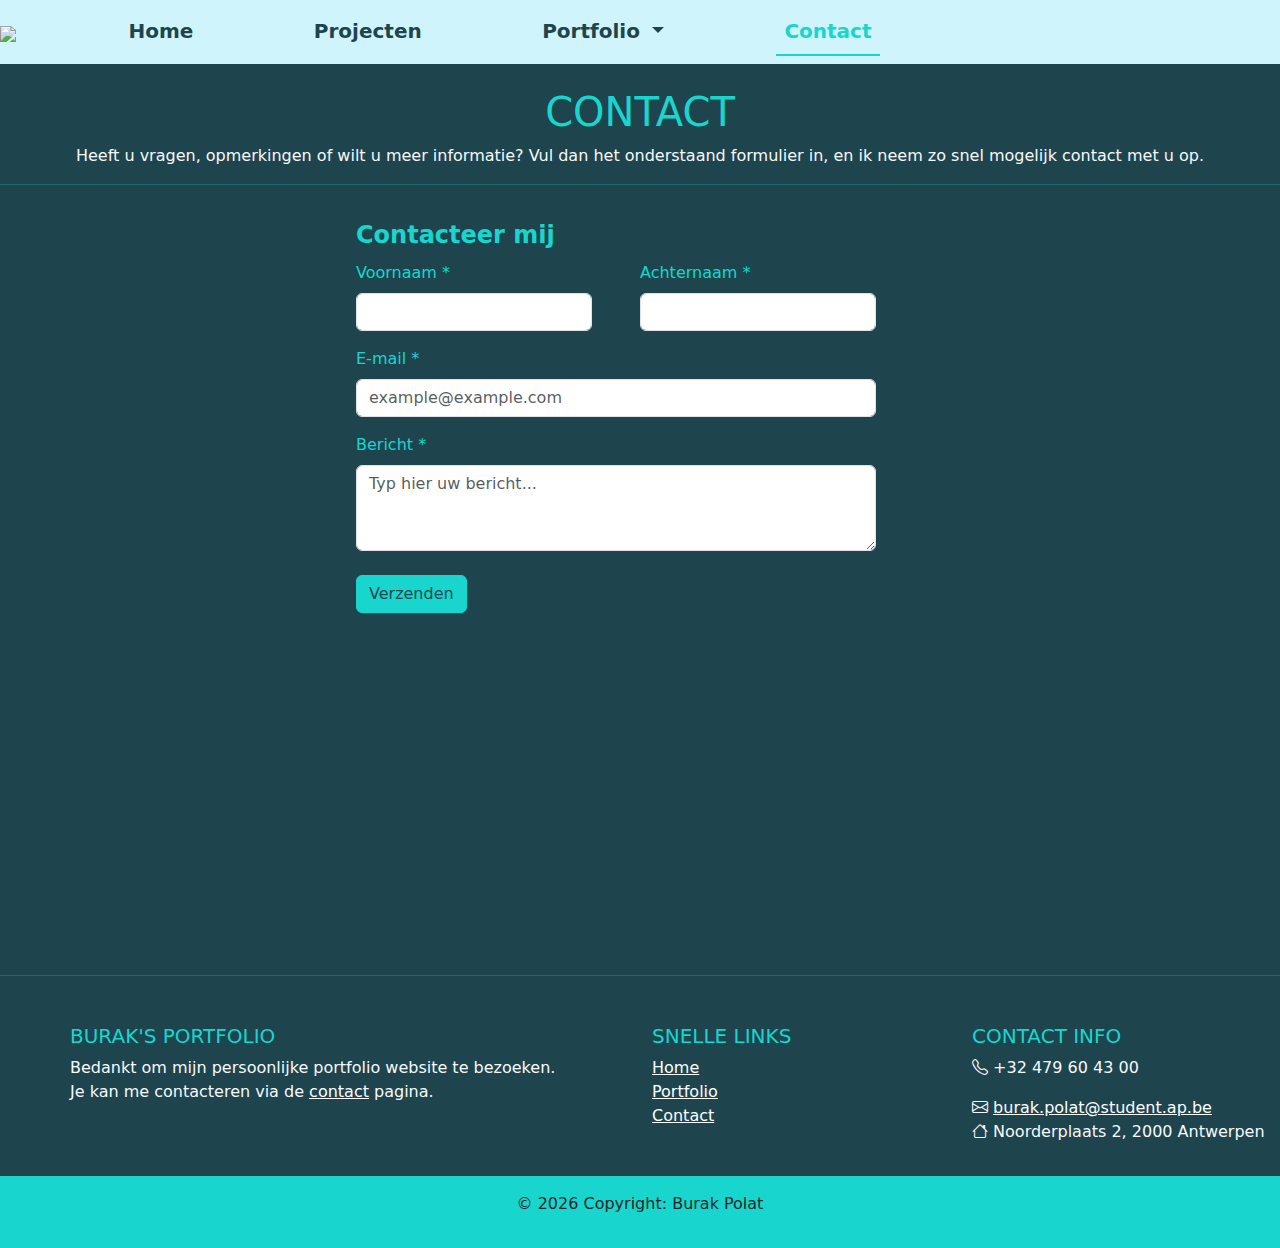
==== contact.html @ 0f1afa6a "ProjectHTMLKlaar" ====
<!DOCTYPE html>
<html lang="nl-BE">

<head>
  <meta charset="UTF-8">
  <meta name="viewport" content="width=device-width, initial-scale=1.0">
  <title>Portfolio Burak</title>
  <!-- reset CSS -->
   <link rel="stylesheet" href="css/reset.css">
  <!-- Bootstrap CSS -->
  <link href="https://cdn.jsdelivr.net/npm/bootstrap@5.3.3/dist/css/bootstrap.min.css" rel="stylesheet"
    integrity="sha384-QWTKZyjpPEjISv5WaRU9OFeRpok6YctnYmDr5pNlyT2bRjXh0JMhjY6hW+ALEwIH" crossorigin="anonymous">
  <!-- Bootstrap CSS icons: https://icons.getbootstrap.com/#usage -->
  <link rel="stylesheet" href="https://cdn.jsdelivr.net/npm/bootstrap-icons@1.11.3/font/bootstrap-icons.min.css">
  <!-- JavaScript: Bootstrap Bundle with Popper -->
  <script src="https://cdn.jsdelivr.net/npm/bootstrap@5.3.3/dist/js/bootstrap.bundle.min.js"
    integrity="sha384-YvpcrYf0tY3lHB60NNkmXc5s9fDVZLESaAA55NDzOxhy9GkcIdslK1eN7N6jIeHz" crossorigin="anonymous" defer>
    </script>
     <!-- LEAFLET -->
     <link rel="stylesheet" href="https://unpkg.com/leaflet@1.9.4/dist/leaflet.css"
     integrity="sha256-p4NxAoJBhIIN+hmNHrzRCf9tD/miZyoHS5obTRR9BMY=" crossorigin="" />

     <script src="https://unpkg.com/leaflet@1.9.4/dist/leaflet.js"
     integrity="sha256-20nQCchB9co0qIjJZRGuk2/Z9VM+kNiyxNV1lvTlZBo=" crossorigin=""></script>


  <!-- eigen geschreven css voor jouw html-bestand -->
  <link rel="stylesheet" href="css/style.css">
  <link rel="stylesheet" href="css/font.css">
  <!-- eigen geschreven css voor jouw html-bestand -->
  <script src="js/script.js" defer></script>
<script src="js/kaart.js" defer></script>
</head>

<body class="donker">

    <nav class="navbar navbar-expand-md bg-info-subtle container-fluid">
        <a class="navbar-brand" href="index.html"><img src="assets/images/Logo_portfolio_website-transparant.png" height="150px">
        </a>
        <button class="navbar-toggler" type="button" data-bs-toggle="collapse" data-bs-target="#navbarSupportedContent" aria-controls="navbarSupportedContent" aria-expanded="false" aria-label="Toggle navigation">
          <span class="navbar-toggler-icon"></span>
        </button>
        <div class="collapse navbar-collapse" id="navbarSupportedContent">
          <ul class="navbar-nav w-75 d-flex mb-2 mb-lg-0 justify-content-evenly nav-underline text-success fw-bold fs-5">
            <li class="nav-item">
              <a class="nav-link" aria-current="page" href="index.html">Home</a>
            </li>
            <li class="nav-item">
              <a class="nav-link" aria-current="page" href="portfolio.html">Projecten</a>
            </li>
            <li class="nav-item dropdown">
              <a class="nav-link dropdown-toggle" href="#" role="button" data-bs-toggle="dropdown" aria-expanded="false">
                Portfolio
              </a>
              <ul class="dropdown-menu bg-info-subtle">
                <li><a class="dropdown-item" href="project.html">Project WebWizz</a></li>
                <li><a class="dropdown-item" href="project.html">Project 2</a></li>
                <li><a class="dropdown-item" href="project.html">Project 3</a></li>
                <li><a class="dropdown-item" href="project.html">Project 4</a></li>
              </ul>
            </li>
            <li class="nav-item">
              <a class="nav-link active" href="contact.html">Contact</a>
            </li>
          </ul>
        </div>
    </nav>
  <header class="tekstkleur-licht text-center mt-4">
    <h1 class="text-uppercase">Contact</h1>
    <p class="text-light">Heeft u vragen, opmerkingen of wilt u meer informatie? Vul dan het onderstaand formulier in, en ik neem zo snel mogelijk contact met u op.</p>
</header>
<hr>
<main class="container-fluid overflow-hidden mt-3 mb-5 w-50">
  
    <form action="#" method="POST" data-netlify="true">
        <fieldset class="row container gx-5">
            <legend class="tekstkleur-licht fw-bold pt-3">Contacteer mij</legend>
            <div class="col-md-6">
                <label for="VoorNaam" class="form-label tekstkleur-licht">Voornaam *</label>
                <input type="text" class="form-control" id="VoorNaam" required>
            </div>
            <div class="col-md-6">
                <label for="AchterNaam" class="form-label tekstkleur-licht">Achternaam *</label>
                <input type="text" class="form-control" id="AchterNaam" required>
            </div>
            <div class="col-12 pt-3">
                <label for="Email" class="form-label tekstkleur-licht">E-mail *</label>
                <input type="email" class="form-control" id="Email" placeholder="example@example.com" required>
            </div>
            <div class="col-12 pb-4 pt-3">
            <label for="Bericht" class="form-label tekstkleur-licht">Bericht *</label>
            <textarea class="form-control" id="Bericht" name="Bericht" rows="3" placeholder="Typ hier uw bericht..." required></textarea>
            </div>
            <div class="col">
            <button type="submit" class="btn btn-primary">Verzenden</button>
        </div>
        </fieldset>
    </form>
    <section id="map" class="row mt-5">
      <div id="mol" class="col-12 mb-3"></div>
    </section>
</main>
<hr>
<footer class="text-light donker mt-5 container-fluid">
  <div class="row">
    <section class="col-lg-6 col-md-12">
      <h5 class="text-uppercase tekstkleur-licht padding">Burak's Portfolio</h5>
      <p class="mb-0 padding">Bedankt om mijn persoonlijke portfolio website te bezoeken.</p>
      <p class="padding">Je kan me contacteren via de <a href="contact.html">contact</a> pagina.</p>
    </section>
    <section class="col-lg-3 col-md-6">
      <h5 class="text-uppercase tekstkleur-licht">Snelle links</h5>
      <ul class="list-unstyled">
        <li>
          <a href="#">Home</a>
        </li>
        <li>
          <a href="portfolio.html">Portfolio</a>
        </li>
        <li>
          <a href="contact.html">Contact</a>
        </li>
      </ul>
    </section>
    <section class="col-lg-3 col-md-6">
      <h5 class="text-uppercase tekstkleur-licht">Contact info</h5>
      <ul class="list-unstyled">
        <li class="list-inline-item">
          <p>
          <i class="bi bi-telephone"></i>
          +32 479 60 43 00</p>
        </li>
        <li class="list-inline-item">
          <i class="bi bi-envelope"></i>
          <a href="burak.polat@student.ap.be">burak.polat@student.ap.be</a>
        </li>
        <li class="list-inline-item">
          <p>
          <i class="bi bi-house"></i>
          Noorderplaats 2, 2000 Antwerpen</p>
        </li>
    </section>
    <section class="text-center p-3 licht text-dark container-fluid">
      <p>&copy; <span id="year"></span> Copyright: Burak Polat</p>

    </section>

  </div>
</footer>


</body>

</html>
---- css/style.css ----
.donker{
  background-color: #1E444E;
}
.licht{
  background-color: #18D6CD;
}
.img-fluid{
  height: 300px;
  max-width: 300px;
}
.tekstkleur-licht{
  color: #18D6CD;
}

nav{
  height: 150x;
}
.nav-underline .nav-link{
  color:#1E444E;
}
.nav-underline .nav-link:focus{
  color: #18D6CD;
}
.nav-underline .nav-link.active{
  color: #18D6CD;
}
.nav-underline .nav-link:hover{
  color: #18D6CD;
}
.dropdown-item{
  color: #1E444E;
}
.dropdown-item:hover{
  background-color: #18D6CD;
  color: #1E444E;

}
.text-dark{
  color:#1E444E;
}
.blockquote-footer{
  color:white;
}
a{
  color: white;
}
a:hover{
  color: #18D6CD;
}
hr{
  color: #18D6CD;
  width: 100%;
  margin: 0;
  padding: 0;
}
.card{
  border-color: #18D6CD;
}
.btn-primary:hover{
  color: #18D6CD;
  background-color: #1E444E;
  border-width: 1px;
  border-color: #18D6CD;
}
.btn-primary{
  background-color: #18D6CD;
  color: #1E444E;
  border-color: #18D6CD;
  --bs-btn-active-bg: #18d6cd;
  --bs-btn-active-color: #1E444E;

}
.card{
  margin: 50px;
}
.accordion{
  --bs-accordion-bg: #D9F3FB;
  --bs-accordion-border: #1E444E;
  --bs-accordion-active-bg: #18D6CD;
  --bs-accordion-btn-focus-box-shadow: none;


}
body, html {
  overflow-x: hidden;
}
.padding{
  padding-left: 58px;
}
#mol {
  width: 100%;
  height: 250px;
}
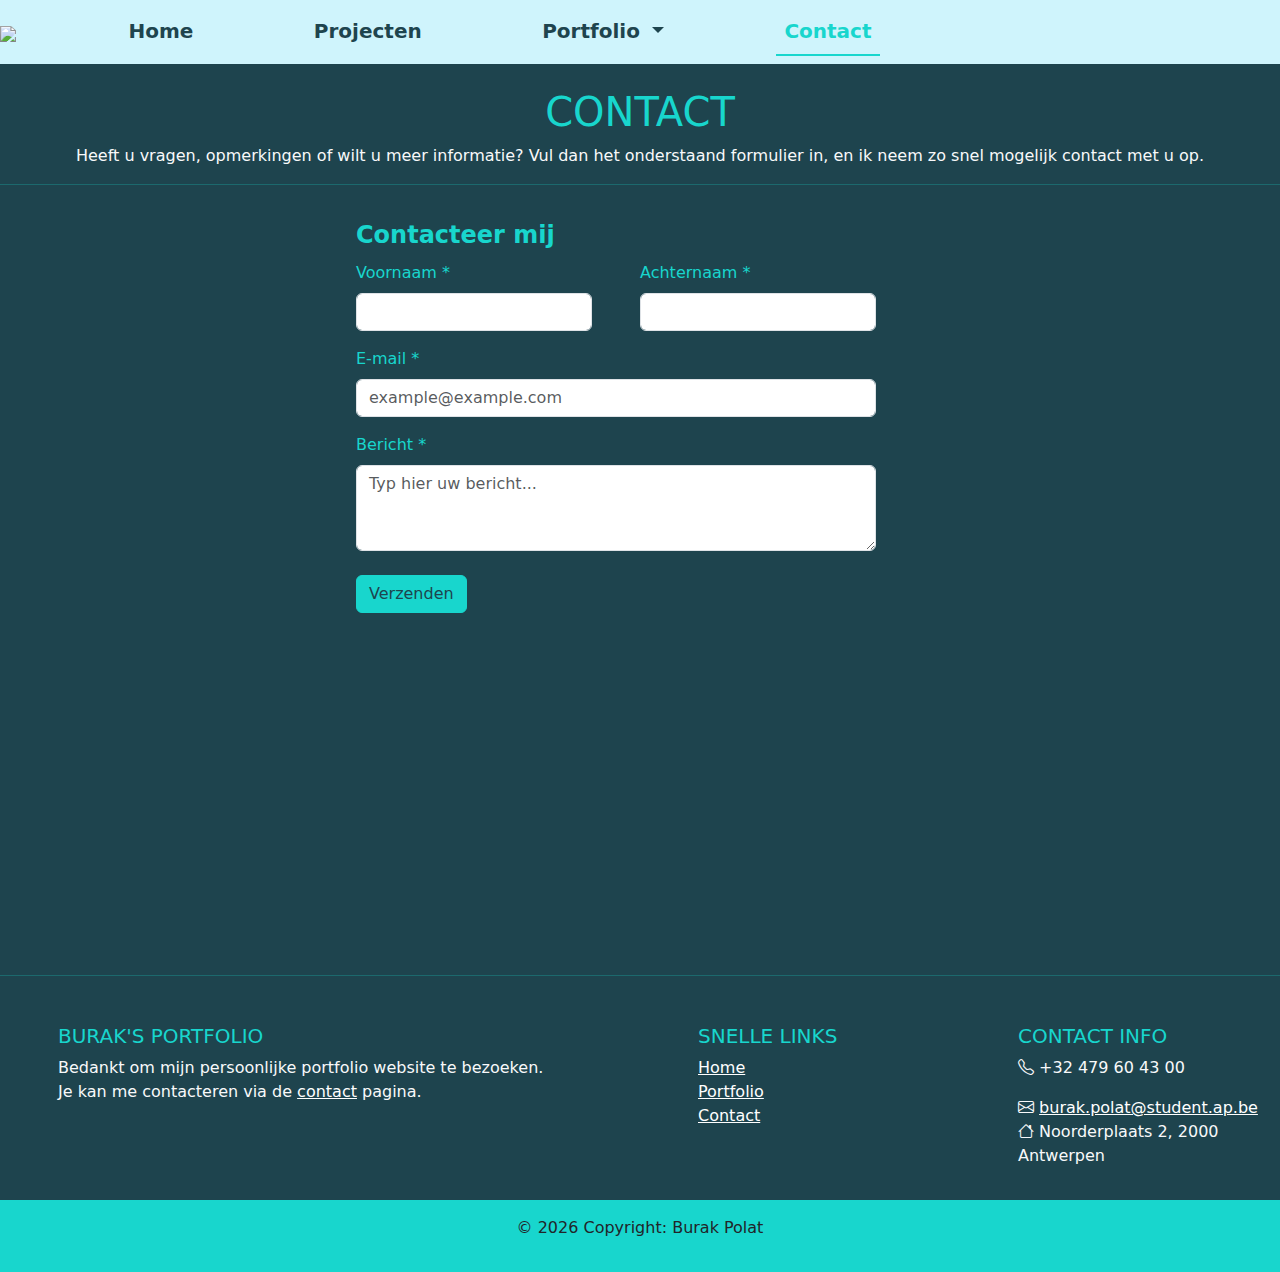
==== commit 85cfe14e: "footer fixed" ====
--- a/contact.html
+++ b/contact.html
@@ -54,9 +54,11 @@
               </a>
               <ul class="dropdown-menu bg-info-subtle">
                 <li><a class="dropdown-item" href="project.html">Project WebWizz</a></li>
-                <li><a class="dropdown-item" href="project.html">Project 2</a></li>
-                <li><a class="dropdown-item" href="project.html">Project 3</a></li>
-                <li><a class="dropdown-item" href="project.html">Project 4</a></li>
+                <li><a class="dropdown-item" href="project1.html">Geautomatiseerde kippenhok</a></li>
+                <li><a class="dropdown-item" href="project2.html">Project Hosting</a></li>
+                <li><a class="dropdown-item" href="project3.html">Website HGH</a></li>
+                <li><a class="dropdown-item" href="project4.html">PoC Anonieme Feedbacktool</a></li>
+                <li><a class="dropdown-item" href="project5.html">Veilige afstandsverbinding</a></li>
               </ul>
             </li>
             <li class="nav-item">
@@ -103,12 +105,12 @@
 <hr>
 <footer class="text-light donker mt-5 container-fluid">
   <div class="row">
-    <section class="col-lg-6 col-md-12">
-      <h5 class="text-uppercase tekstkleur-licht padding">Burak's Portfolio</h5>
-      <p class="mb-0 padding">Bedankt om mijn persoonlijke portfolio website te bezoeken.</p>
-      <p class="padding">Je kan me contacteren via de <a href="contact.html">contact</a> pagina.</p>
+    <section class="col-lg-6 col-md-12 padding">
+      <h5 class="text-uppercase tekstkleur-licht">Burak's Portfolio</h5>
+      <p class="mb-0">Bedankt om mijn persoonlijke portfolio website te bezoeken.</p>
+      <p>Je kan me contacteren via de <a href="contact.html">contact</a> pagina.</p>
     </section>
-    <section class="col-lg-3 col-md-6">
+    <section class="col-lg-3 col-md-6 padding">
       <h5 class="text-uppercase tekstkleur-licht">Snelle links</h5>
       <ul class="list-unstyled">
         <li>
@@ -122,7 +124,7 @@
         </li>
       </ul>
     </section>
-    <section class="col-lg-3 col-md-6">
+    <section class="col-lg-3 col-md-6 padding">
       <h5 class="text-uppercase tekstkleur-licht">Contact info</h5>
       <ul class="list-unstyled">
         <li class="list-inline-item">
--- a/css/style.css
+++ b/css/style.css
@@ -91,3 +91,6 @@
   width: 100%;
   height: 250px;
 }
+.list-group-item-success{
+  --bs-list-group-bg:#1E444E;
+}